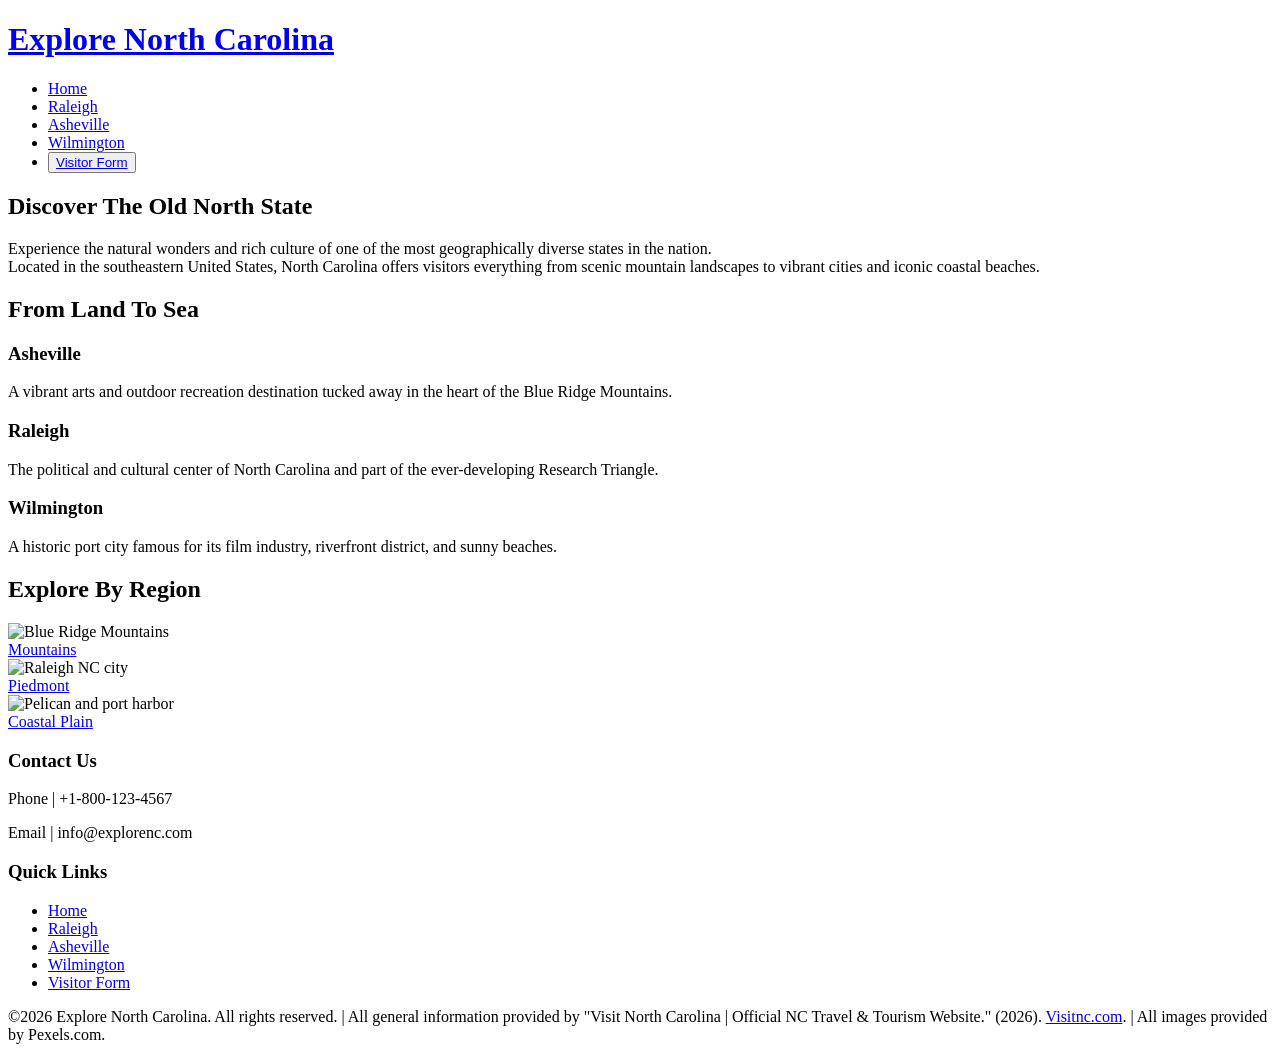
==== index.html @ ab724c05 "Added index.html file via upload" ====
<!DOCTYPE html>
<html lang="en">
    <head>
        <meta charset="UTF-8">
        <meta name="viewport" content="width=device-width, initial-scale=1.0">
        <title>Explore North Carolina</title>
        <link rel="stylesheet" href="styles.css">
    </head>
    <body>
        <!-- Header Navigation -->
        <header>
            <h1><a href="index.html" class="logo">Explore North Carolina</a></h1>
            <nav>
                <ul class="nav-links">
                    <li><a href="index.html">Home</a></li>
                    <li><a href="raleigh.html">Raleigh</a></li>
                    <li><a href="asheville.html">Asheville</a></li>
                    <li><a href="wilmington.html">Wilmington</a></li>
                    <li><button><a href="web-form.html">Visitor Form</a></button></li>
                </ul>
            </nav>
        </header>

        <!-- Hero Section -->
        <section class="hero">
        <div class="hero-text">
            <h1>Discover The Old North State</h1>
            <p>Experience the natural wonders and rich culture of one of the most geographically diverse states in the nation.<br>
            Located in the southeastern United States, North Carolina offers visitors everything from scenic mountain landscapes to vibrant cities and iconic coastal beaches.</p>
        </div>
        </section>
            
    <!-- Container Content -->
        <div id="container">
            <!-- Article Content -->
            <article class="article-section">
                <section class="article-content">
                        <div>
                        <h2>From Land To Sea</h2>
                        </div>
                        <div>
                            <section class="content-block">
                                <h3>Asheville</h3>
                                <p>A vibrant arts and outdoor recreation destination tucked away in the heart of the Blue Ridge Mountains.</p>
                            </section>

                            <section class="content-block">
                                <h3>Raleigh</h3>
                                <p>The political and cultural center of North Carolina and part of the ever-developing Research Triangle.</p>
                            </section>

                            <section class="content-block">
                                <h3>Wilmington</h3>
                                <p>A historic port city famous for its film industry, riverfront district, and sunny beaches.</p>
                            </section>
                        </div>
                    </section>
            </article>

            <!-- Main Content -->
            <main></main>

            <!-- Aside Content -->
            <aside class="aside-section">
                <article>
                    <div class="aside-content">
                        <div class="aside-header">
                            <h2>Explore By Region</h2>
                        </div>
                        <!-- Image 1 -->
                            <div class="image-container">
                                <img src="images/pexels-ken-jacobsen-2153687226-35390101.jpg" alt="Blue Ridge Mountains" class="section-image"/>
                            </div>
                                <a href="asheville.html">Mountains</a>
                            
                        <!-- Image 2 -->
                            <div class="image-container">
                                <img src="images/pexels-brett-sayles-12420754.jpg" alt="Raleigh NC city" class="section-image"/>
                            </div>
                                <a href="raleigh.html">Piedmont</a>
                            
                        <!-- Image 3 -->
                            <div class="image-container">
                                    <img src="images/pexels-joetography-9043542-8042604.jpg" alt="Pelican and port harbor" class="section-image"/>
                                </div>
                                <a href="wilmington.html">Coastal Plain</a>  
                    </div>
                        
                </article>
            </aside>
        </div>

        <!-- Footer Section -->
        <footer class="footer">
            <div class="footer-container">
                <section class="footer-section">
                    <h3>Contact Us</h3>
                    <p>Phone | +1-800-123-4567</p>
                    <p>Email | info@explorenc.com </p>
                </section>
                <section class="footer-section">
                    <h3>Quick Links</h3>
                        <nav class="footer-nav">
                            <ul class="quick-links-list">
                                <li><a href="index.html">Home</a></li>
                                <li><a href="raleigh.html">Raleigh</a></li>
                                <li><a href="asheville.html">Asheville</a></li>
                                <li><a href="wilmington.html">Wilmington</a></li>
                                <li><a href="web-form.html">Visitor Form</a></li>
                            </ul>
                        </nav>    
                </section>
            </div>
            <div class="bottom-bar">
                <p>&copy;2026 Explore North Carolina. All rights reserved. | All general information provided by "Visit North Carolina | Official NC Travel & Tourism Website." (2026). 
                    <a href="https://www.visitnc.com/" target="_blank" rel="noopener noreferrer">Visitnc.com</a>. | All images provided by Pexels.com.</p>
            </div>
        </footer>
    </body>
</html>
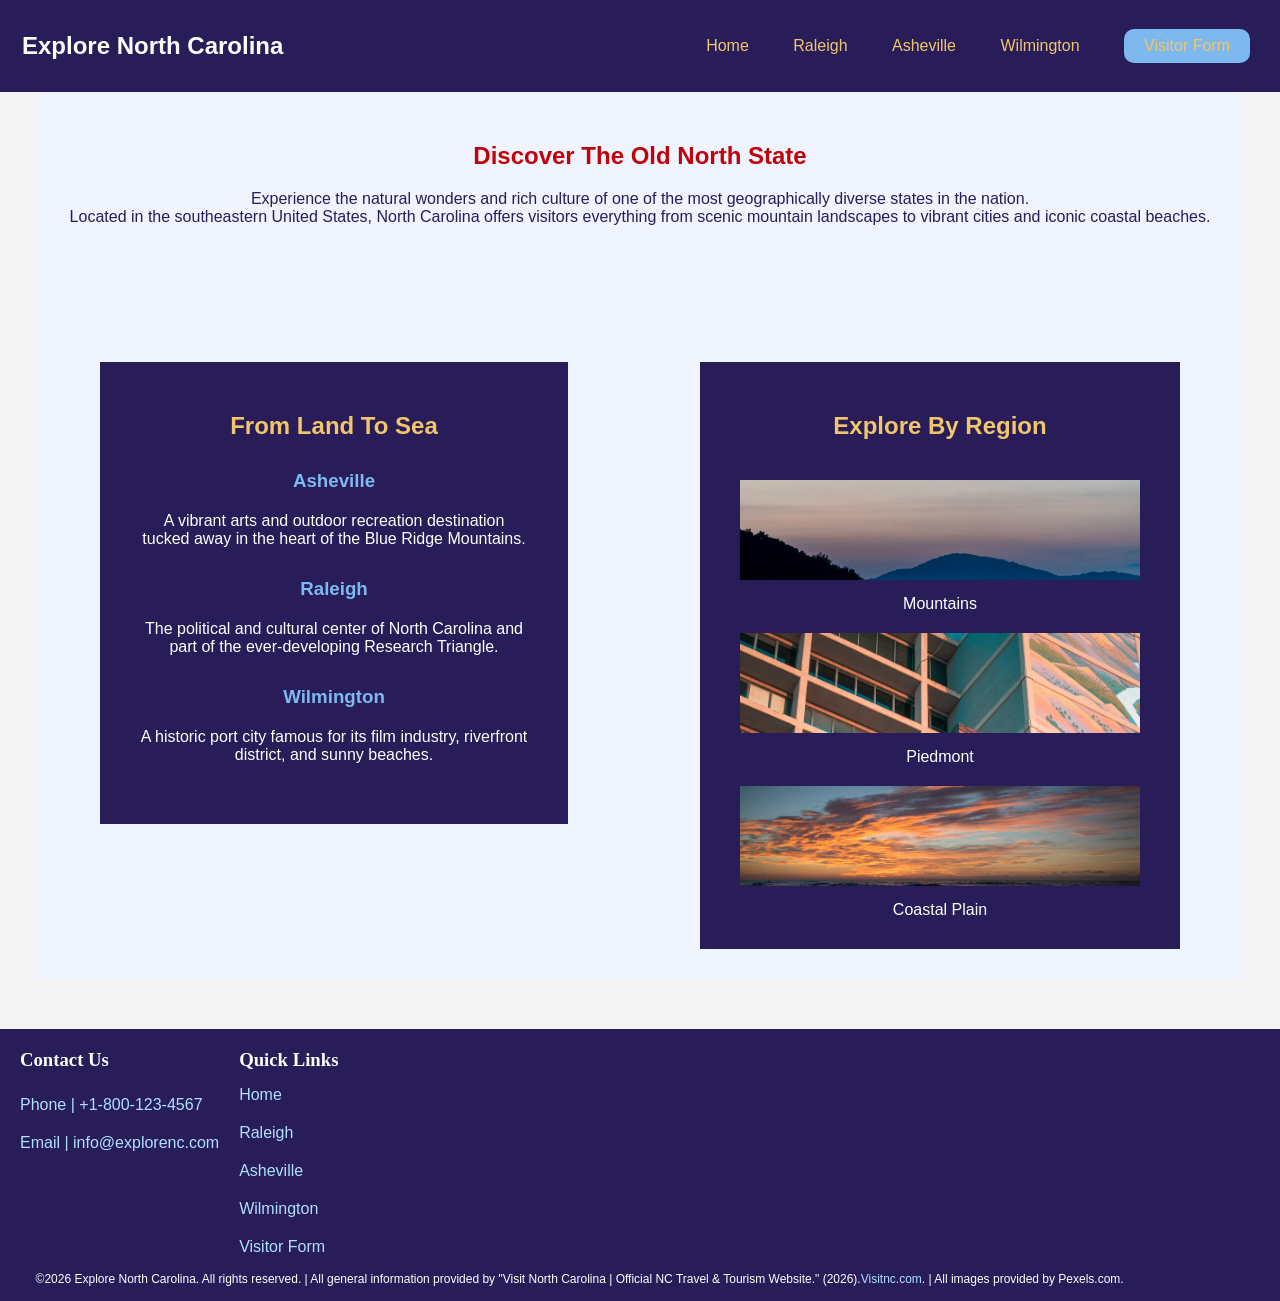
==== commit fbded183: "Corrected semantic element structure for main section in the body of index.html" ====
--- a/index.html
+++ b/index.html
@@ -29,8 +29,11 @@
             Located in the southeastern United States, North Carolina offers visitors everything from scenic mountain landscapes to vibrant cities and iconic coastal beaches.</p>
         </div>
         </section>
-            
-    <!-- Container Content -->
+    
+
+    <!-- Main Content -->
+    <main>
+        <!-- Container Content -->
         <div id="container">
             <!-- Article Content -->
             <article class="article-section">
@@ -57,9 +60,6 @@
                     </section>
             </article>
 
-            <!-- Main Content -->
-            <main></main>
-
             <!-- Aside Content -->
             <aside class="aside-section">
                 <article>
@@ -84,11 +84,11 @@
                                     <img src="images/pexels-joetography-9043542-8042604.jpg" alt="Pelican and port harbor" class="section-image"/>
                                 </div>
                                 <a href="wilmington.html">Coastal Plain</a>  
-                    </div>
-                        
-                </article>
-            </aside>
-        </div>
+                        </div>
+                    </article>
+                </aside>
+            </div>
+    </main>
 
         <!-- Footer Section -->
         <footer class="footer">
--- a/styles.css
+++ b/styles.css
@@ -0,0 +1,576 @@
+* {
+    box-sizing: border-box;
+    margin: 0;
+    padding: 0;
+}
+
+body {
+    font-family: sans-serif;
+    font-size: 1rem;
+    background-color: #f5f5f5;
+}
+/* --- Header Section --- */
+
+li, a, button {
+    font-weight: 500;
+    color: #f1c66b;
+    text-decoration: none;
+    font-family: sans-serif;
+}
+
+header {
+    display: flex;
+    justify-content: space-between;
+    align-items: center;
+    padding: 20px 10px;
+    background-color: #281C59;
+    overflow: hidden;
+}
+
+header h1 a.logo {
+    color: white;
+    font-weight: 600;
+    font-size: 1.5rem;
+    float: left;
+    padding: 12px;
+    text-align: center;
+}
+
+header h1 a:hover {
+    color:#FF555B;
+    text-decoration: none;
+
+}
+
+.nav-links {
+    list-style: none;
+}
+
+.nav-links li {
+    display: inline-block;
+    padding: 0 20px;
+}
+
+.nav-links li a {
+    color: #f1c66b;
+    float: right;
+}
+
+.nav-links li a:hover {
+    color: #FF555B;
+}
+
+button {
+    padding: 8px 20px;
+    background-color: #7DB9EF;
+    border: none;
+    border-radius: 10px;
+    cursor: pointer;
+    text-decoration: none;
+    font-size: 1rem;
+}
+
+button a:hover {
+    color: #FF555B;
+}
+
+/* --- Hero Section (Home Page) --- */
+
+.hero {
+    width: 100%;
+    height: 100px;
+    position: absolute;
+}
+
+.hero-text {
+    position: relative;
+    top: 50%;
+    z-index: 2;
+    text-align: center;
+}
+
+.hero-text h1 {
+    font-family: sans-serif;
+    font-weight: bold;
+    color: #C10209;
+}
+
+.hero-text p {
+    font-family: sans-serif;
+    font-weight: normal;
+    color: #281C59;
+    width: auto;
+    margin-top: 20px;
+}
+
+/* --- Hero Section (All Other Pages) --- */
+
+.hero-content-text {
+    position: relative;
+    top: 50%;
+    z-index: 2;
+    text-align: center;
+}
+
+.hero-content-text h1 {
+    font-family: sans-serif;
+    font-weight: bold;
+    color: #C10209;
+    margin-bottom: 20px;
+}
+
+.hero-content-text h4 {
+    font-family: sans-serif;
+    font-weight: bold;
+    color: #FFAD00;
+}
+
+.hero-content-text p {
+    font-family: sans-serif;
+    font-weight: normal;
+    color: #281C59;
+    width: auto;
+    margin-top: 20px;
+}
+
+
+/* --- Container Content Section --- */
+
+#container {
+    display: flex;
+    background-color: #F0F4FF;
+    width: 100%;
+    height: auto;
+    max-width: 1200px;
+    margin-left: auto;
+    margin-right: auto;
+    margin-bottom: 50px;
+}
+
+article {
+    flex: 0 1 50%;
+}
+
+aside {
+    flex: 0 1 50%;
+}
+
+/* --- Article Section --- */
+
+.article-section {
+    padding: 20px 40px;
+    position: relative;
+    text-align: center;
+    margin-top: 20%;
+}
+
+.article-section h2 {
+    font-family: sans-serif;
+    font-weight: bold;
+    color: #f1c66b;
+    text-align: center;
+    margin: auto;
+    padding: 20px;
+}
+
+.article-content {
+    background: #281C59;
+    padding: 30px 20px;
+    margin: 10px 20px;
+    width: 90%;
+    height: auto;
+    float: left;
+}
+
+.content-block {
+    margin-bottom: 20px;
+}
+
+.content-block p {
+    font-family: sans-serif;
+    font-weight: normal;
+    color: white;
+    margin: 10px;
+    text-align: center;
+    padding: 10px;
+}
+
+/* --- Article Section (All Other Pages) ---*/
+
+.content-block h3 {
+    font-family: sans-serif;
+    font-weight: bold;
+    color: #7DB9EF;
+    margin-top: 10px;
+    margin-bottom: 10px;
+    text-align: center;
+}
+
+/* --- Aside Section (General) --- */
+
+.aside-section {
+    padding: 20px 40px;
+    position: relative;
+    text-align: center;
+    margin-top: 20%;
+}
+
+.aside-content {
+    background: #281C59;
+    padding: 30px 20px;
+    margin: 10px 20px;
+    height: auto;
+    float: right;
+}
+
+.aside-header h2 {
+    font-family: sans-serif;
+    font-weight: bold;
+    color: #f1c66b;
+    text-align: center;
+    margin: auto;
+    padding: 20px;
+}
+
+/* --- Aside Section (Home Page) ---*/
+
+aside .image-container {
+    max-width: 100%;
+    height: 120px;
+    display: block;
+    overflow: hidden;
+    margin-bottom: 10px;
+    object-fit: cover;
+    position: relative;
+    padding: 20px;
+}
+
+aside .section-image {
+    max-width: 100%;
+    height: auto;
+    object-fit: cover;
+    object-position: center;
+}
+
+aside a {
+    display: block;
+    text-align: center;
+    font-weight: normal;
+    color: white;
+    text-decoration: none;
+    padding-top: 5px;
+}
+
+aside a:hover {
+    color: #FF555B;
+    .button-wrapper:hover {
+        color: #281C59;
+    }   
+}
+
+/* --- Aside Section (All Other Pages) ---*/
+
+.aside-content-block {
+    margin-bottom: 20px;
+}
+
+.aside-content-block p {
+    font-family: sans-serif;
+    font-weight: normal;
+    color: white;
+    text-align: center;
+    padding: 10px;
+    margin: 10px;
+}
+
+/* --- Popular Attractions Section --- */
+
+.attractions-section {
+    background-color: #281C59;
+    padding: 20px 10px;
+    margin: 0 auto;
+}
+
+.attractions-section h2 {
+    color: #f1c66b;
+    font-family: sans-serif;
+    font-weight: bold;
+    margin: 10px;
+    text-align: left;
+}
+
+
+.attractions-card {
+    text-align: center;
+    display: grid;
+    grid-template-columns: repeat(3, 1fr);
+    gap: 10px;
+}
+
+.attractions-card img {
+    max-width: 100%;
+    height: auto;
+    align-items: center;
+    object-fit: cover;
+    padding: 20px;
+    float: left;
+    display: block;
+    overflow: hidden;
+
+}
+
+.attractions-card li, p {
+    list-style-type: none;
+    color: white;
+    font-family: sans-serif;
+    font-weight: normal;
+    text-align: center;
+    margin: 10px;
+}
+
+/* --- CTA Banner --- */
+
+.cta-banner {
+    background-color: #7DB9EF;
+    padding: 20px 30px;
+    text-align: center;
+}
+
+.cta-content {
+    background-color: #281C59;
+    padding: 10px;
+    max-width: 50%;
+    margin: 0 auto;
+}
+
+.cta-content h2 {
+    color: white;
+    margin-bottom: 8px;
+    padding: 15px;
+}
+
+.cta-content .btn-visit {
+    background-color: #f1c66b;
+    color: #281C59;
+    padding: 5px 20px;
+    border: none;
+    border-radius: 10px;
+    font-weight: 500;
+    cursor: pointer;
+    margin: 15px;
+}
+
+.cta-content .btn-visit a {
+    color: #281C59;
+}
+
+
+.cta-content .btn-visit a:hover {
+    color: #FF555B;
+    .button-wrapper:hover {
+        color: #281C59;
+    } 
+}
+
+
+/* --- Article Form Content ---*/
+
+form {
+    border-radius: 10px;
+    background-color: #281C59;
+    padding: 10px;
+    display: flex;
+    flex-direction: column;
+    text-align: center;
+}
+
+label {
+    display: block;
+    color: #7DB9EF;
+    font-family: serif;
+    font-weight: bold;
+}
+
+input[type=text] {
+    padding: 8px;
+    display: inline-block;
+    border: 1px solid #F0F4FF;
+    border-radius: 4px;
+    box-sizing: border-box;
+}
+
+input[type=email] {
+    padding: 8px;
+    display: inline-block;
+    border: 1px solid #F0F4FF;
+    border-radius: 4px;
+    box-sizing: border-box;
+}
+
+textarea[name=comment] {
+    padding: 8px;
+    display: inline-block;
+    border: 1px solid #F0F4FF;
+    border-radius: 4px;
+    box-sizing: border-box;
+}
+
+input[type=submit] {
+    background-color: #f1c66b;
+    color: #281C59;
+    padding: 14px 30px;
+    display: inline-block;
+    border: none;
+    border-radius: 4px;
+    cursor: pointer;
+    font-weight: bold;
+}
+
+input[type=submit]:hover {
+    color: #FF555B;
+    .button-wrapper:hover {
+        color: #281C59;
+    }
+}
+
+.form-section {
+    position: relative;
+    background: #281C59;
+    margin: 5px;
+    padding: 10px;
+    border-radius: 8px;
+    text-align: center;
+}
+
+.form-text h2 {
+    font-family: sans-serif;
+    font-weight: bold;
+    color: #f1c66b;
+    margin: auto;
+    text-align: center;
+    padding: 20px;
+}
+
+.form-text p {
+    color: white;
+    font-family: sans-serif;
+    font-weight: normal;
+    margin-top: 15px 30px 15px 30px;
+    text-align: center;
+}
+
+/* --- Aside Table Content --- */
+
+.table-section {
+    position: relative;
+    margin-top: 60px;
+    padding: 20px 40px;
+    text-align: center;
+    margin-top: 20%;
+}
+
+
+.aside-table-content {
+    background: #281C59;
+    padding: 30px 30px;
+    margin: 10px 20px;
+    text-align: center;
+}
+
+.aside-table-block {
+    font-family: sans-serif;
+    font-weight: normal;
+    color: white;
+    margin-top: 10px;
+    margin-bottom: 20px;
+    text-align: center;
+}
+
+table {
+  font-family: sans-serif;
+  border-collapse: collapse;
+}
+
+td, th {
+  border: 1px solid #7DB9EF;
+  text-align: left;
+  padding: 10px 20px 10px 20px;
+  color: white;
+  text-align: center;
+}
+
+thead tr, th {
+  background-color: #f1c66b;
+  color: #281C59;
+}
+
+/* --- Footer Section --- */
+
+footer {
+    display: flex;
+    justify-content: flex-start;
+    align-items: flex-end;
+    background-color: #281C59;
+    padding-bottom: 20px;
+    position: relative;
+    font-family: serif;
+}
+
+.footer-container {
+    display: flex;
+    justify-content: space-between;
+    padding: 10px;
+}
+
+.footer-section h3 {
+    text-align: left;
+    color: white;
+    font-weight: bold;
+    padding: 10px 10px;
+    display: inline-block;
+}
+
+.footer-section p {
+    color: #AFE1FF;
+    padding: 5px 0px;
+    display: flex;
+}
+
+.footer-section li {
+    color: #AFE1FF;
+    padding: 5px 10px;
+    margin-bottom: 10px;
+    display: flex;
+}
+
+.quick-links-list li a {
+    color: #AFE1FF;
+    text-decoration: none;
+}
+
+.footer-section a:hover {
+    text-decoration: none;
+    color: #FF555B;
+}
+
+
+.bottom-bar p {
+    color: white;
+    display: flex;
+    text-align: left;
+    left: 2%;
+    position: absolute;
+    margin-top: 28px;
+    bottom: 2%;
+    font-size: 0.75rem
+}
+
+.bottom-bar a {
+    color:#AFE1FF;
+    text-decoration: none;
+}
+
+.bottom-bar a:hover {
+    text-decoration: none;
+    color: #FF555B;
+}
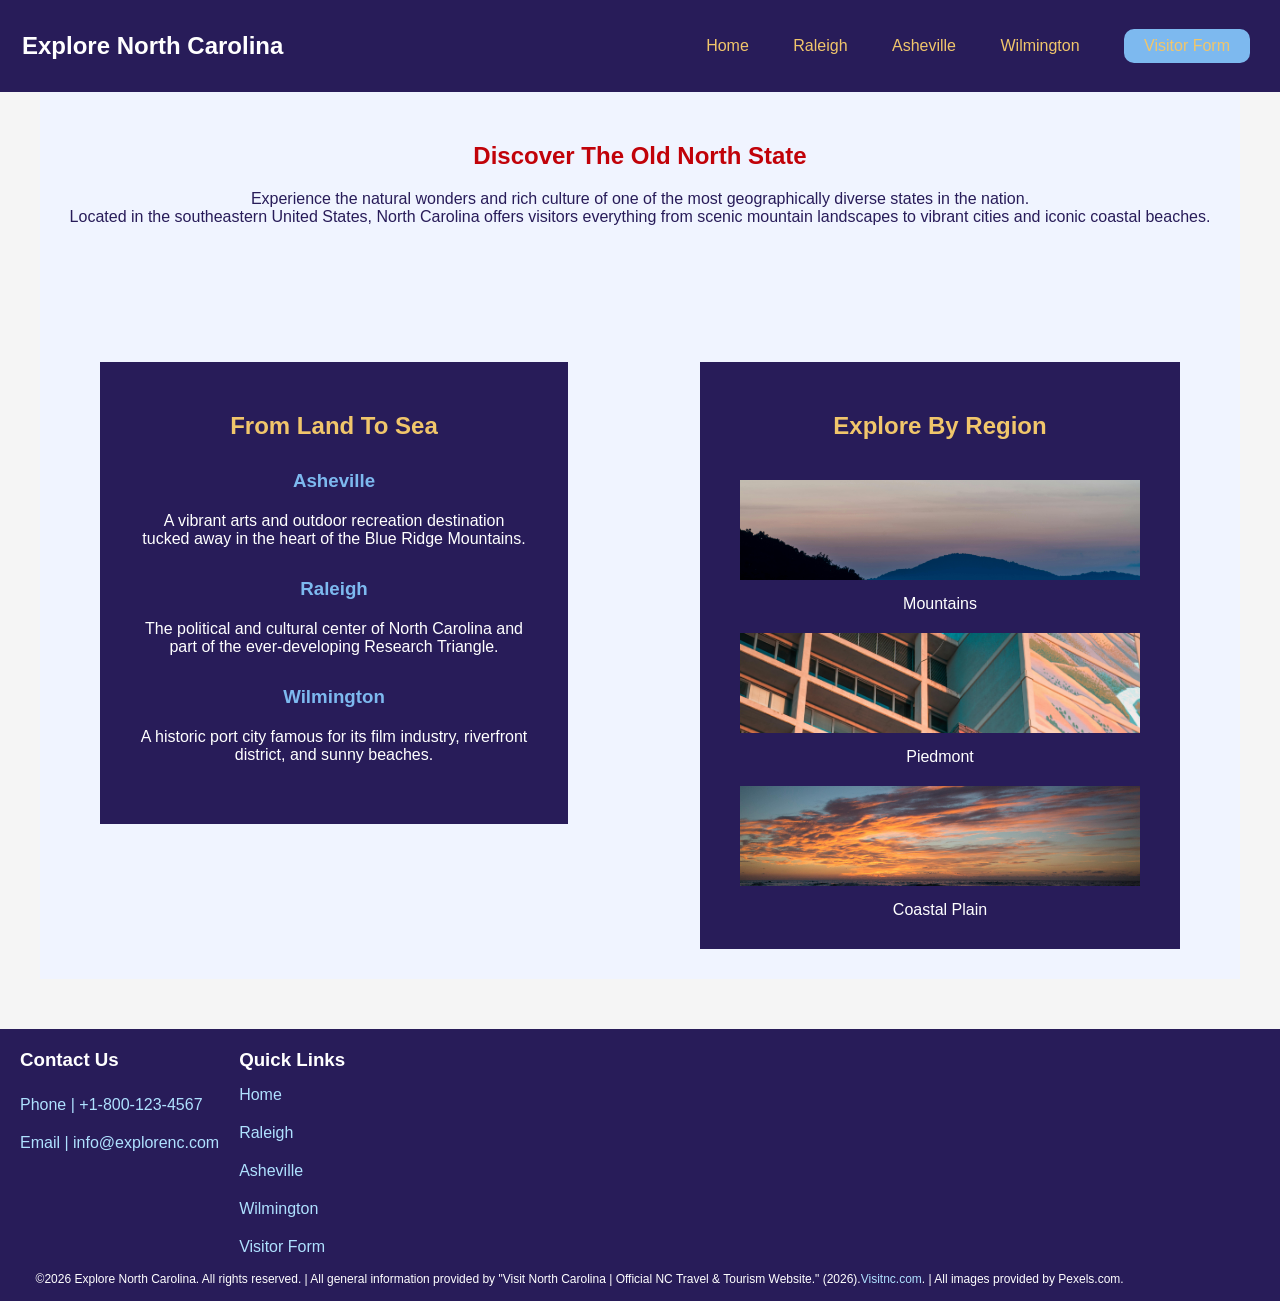
==== commit c29798c6: "Adjusted final whitespace differences in styles.css and across all .html pages" ====
--- a/index.html
+++ b/index.html
@@ -7,6 +7,7 @@
         <link rel="stylesheet" href="styles.css">
     </head>
     <body>
+
         <!-- Header Navigation -->
         <header>
             <h1><a href="index.html" class="logo">Explore North Carolina</a></h1>
@@ -39,19 +40,17 @@
             <article class="article-section">
                 <section class="article-content">
                         <div>
-                        <h2>From Land To Sea</h2>
+                            <h2>From Land To Sea</h2>
                         </div>
                         <div>
                             <section class="content-block">
                                 <h3>Asheville</h3>
                                 <p>A vibrant arts and outdoor recreation destination tucked away in the heart of the Blue Ridge Mountains.</p>
                             </section>
-
                             <section class="content-block">
                                 <h3>Raleigh</h3>
                                 <p>The political and cultural center of North Carolina and part of the ever-developing Research Triangle.</p>
                             </section>
-
                             <section class="content-block">
                                 <h3>Wilmington</h3>
                                 <p>A historic port city famous for its film industry, riverfront district, and sunny beaches.</p>
@@ -72,22 +71,20 @@
                                 <img src="images/pexels-ken-jacobsen-2153687226-35390101.jpg" alt="Blue Ridge Mountains" class="section-image"/>
                             </div>
                                 <a href="asheville.html">Mountains</a>
-                            
                         <!-- Image 2 -->
                             <div class="image-container">
                                 <img src="images/pexels-brett-sayles-12420754.jpg" alt="Raleigh NC city" class="section-image"/>
                             </div>
                                 <a href="raleigh.html">Piedmont</a>
-                            
                         <!-- Image 3 -->
                             <div class="image-container">
-                                    <img src="images/pexels-joetography-9043542-8042604.jpg" alt="Pelican and port harbor" class="section-image"/>
-                                </div>
+                                <img src="images/pexels-joetography-9043542-8042604.jpg" alt="Pelican and port harbor" class="section-image"/>
+                            </div>
                                 <a href="wilmington.html">Coastal Plain</a>  
-                        </div>
-                    </article>
-                </aside>
-            </div>
+                    </div>
+                </article>
+            </aside>
+        </div>
     </main>
 
         <!-- Footer Section -->
--- a/styles.css
+++ b/styles.css
@@ -9,6 +9,7 @@
     font-size: 1rem;
     background-color: #f5f5f5;
 }
+
 /* --- Header Section --- */
 
 li, a, button {
@@ -39,7 +40,6 @@
 header h1 a:hover {
     color:#FF555B;
     text-decoration: none;
-
 }
 
 .nav-links {
@@ -132,7 +132,6 @@
     width: auto;
     margin-top: 20px;
 }
-
 
 /* --- Container Content Section --- */
 
@@ -195,7 +194,7 @@
     padding: 10px;
 }
 
-/* --- Article Section (All Other Pages) ---*/
+/* --- Article Section (All Other Pages) --- */
 
 .content-block h3 {
     font-family: sans-serif;
@@ -232,7 +231,7 @@
     padding: 20px;
 }
 
-/* --- Aside Section (Home Page) ---*/
+/* --- Aside Section (Home Page) --- */
 
 aside .image-container {
     max-width: 100%;
@@ -268,7 +267,7 @@
     }   
 }
 
-/* --- Aside Section (All Other Pages) ---*/
+/* --- Aside Section (All Other Pages) --- */
 
 .aside-content-block {
     margin-bottom: 20px;
@@ -298,7 +297,6 @@
     margin: 10px;
     text-align: left;
 }
-
 
 .attractions-card {
     text-align: center;
@@ -316,7 +314,6 @@
     float: left;
     display: block;
     overflow: hidden;
-
 }
 
 .attractions-card li, p {
@@ -364,14 +361,12 @@
     color: #281C59;
 }
 
-
 .cta-content .btn-visit a:hover {
     color: #FF555B;
     .button-wrapper:hover {
         color: #281C59;
     } 
 }
-
 
 /* --- Article Form Content ---*/
 
@@ -387,7 +382,7 @@
 label {
     display: block;
     color: #7DB9EF;
-    font-family: serif;
+    font-family: sans-serif;
     font-weight: bold;
 }
 
@@ -455,7 +450,7 @@
     color: white;
     font-family: sans-serif;
     font-weight: normal;
-    margin-top: 15px 30px 15px 30px;
+    margin-top: 15px 30px;
     text-align: center;
 }
 
@@ -463,12 +458,10 @@
 
 .table-section {
     position: relative;
-    margin-top: 60px;
     padding: 20px 40px;
     text-align: center;
     margin-top: 20%;
 }
-
 
 .aside-table-content {
     background: #281C59;
@@ -504,6 +497,28 @@
   color: #281C59;
 }
 
+/* --- Aside Table Feature Image --- */
+
+.feature-image img {
+    max-width: 100%;
+    height: auto;
+    align-items: center;
+    object-fit: cover;
+    padding: 20px;
+    float: left;
+    display: block;
+    overflow: hidden;
+}
+
+.feature-image p {
+    list-style-type: none;
+    color: white;
+    font-family: sans-serif;
+    font-weight: normal;
+    text-align: center;
+    margin: 10px;
+}
+
 /* --- Footer Section --- */
 
 footer {
@@ -513,7 +528,7 @@
     background-color: #281C59;
     padding-bottom: 20px;
     position: relative;
-    font-family: serif;
+    font-family: sans-serif;
 }
 
 .footer-container {
@@ -552,7 +567,6 @@
     text-decoration: none;
     color: #FF555B;
 }
-
 
 .bottom-bar p {
     color: white;
@@ -573,4 +587,4 @@
 .bottom-bar a:hover {
     text-decoration: none;
     color: #FF555B;
-}
+}
